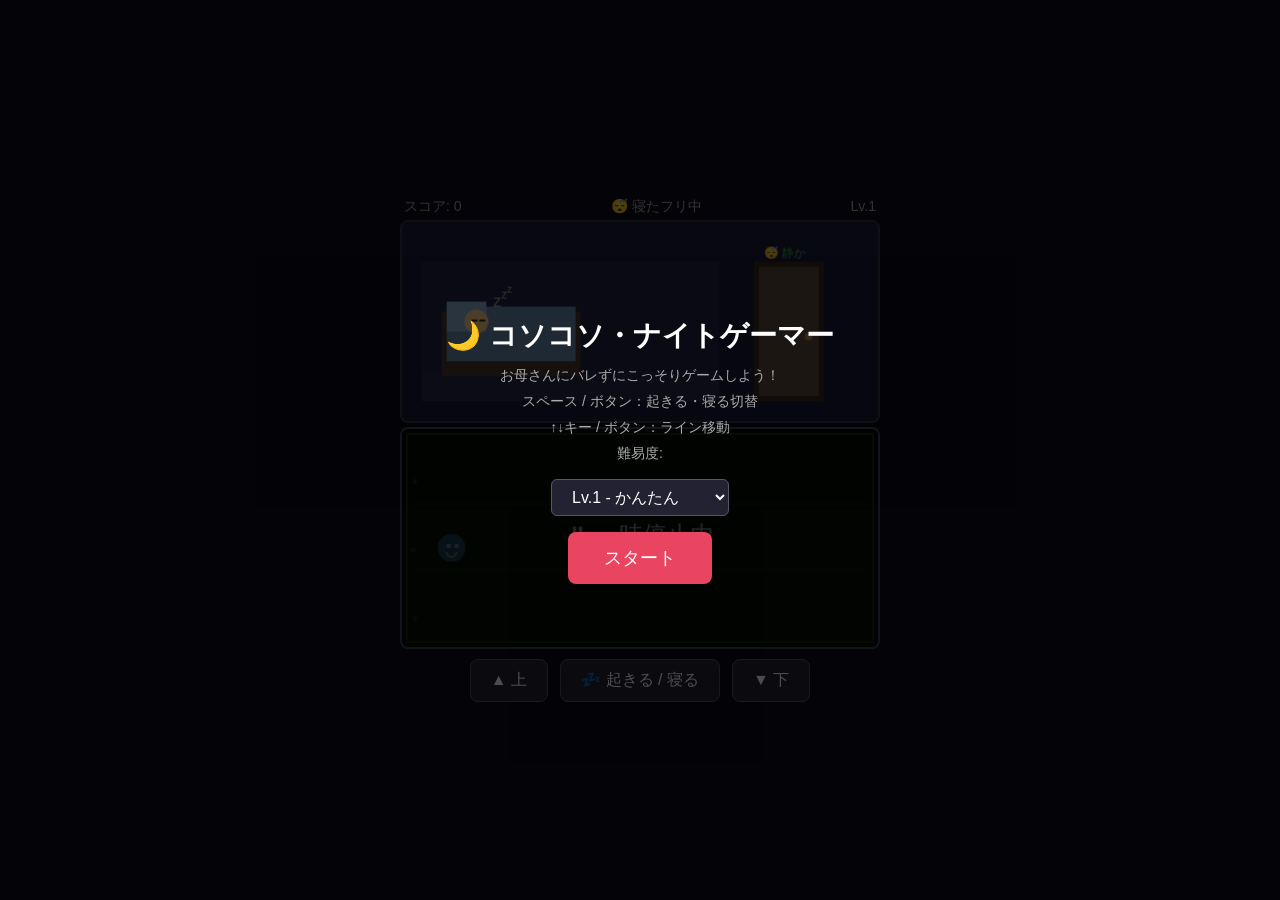
==== kosokoso-night-gamer.html @ 5cf54881 "feat: コソコソ・ナイトゲーマーを追加 お母さんの監視をかいくぐる深夜ステルス＆3ライン回避アクションゲーム。 モードA〜Dの状態遷移、スコア倍率システム、難易度5段階を実装。  https://" ====
<!DOCTYPE html>
<html lang="ja">
<head>
<meta charset="UTF-8">
<meta name="viewport" content="width=device-width, initial-scale=1.0, user-scalable=no">
<title>コソコソ・ナイトゲーマー</title>
<style>
*{margin:0;padding:0;box-sizing:border-box}
html,body{height:100%;overflow:hidden;touch-action:none}
body{background:#0a0a1a;display:flex;flex-direction:column;align-items:center;justify-content:center;font-family:'Segoe UI',sans-serif;color:#fff;height:100dvh}
#wrapper{display:flex;flex-direction:column;align-items:center;gap:4px;max-width:480px;width:100%}
canvas{display:block;border-radius:8px;width:100%;max-width:480px}
#topCanvas{border:2px solid #334}
#botCanvas{border:2px solid #446}
#ui{display:flex;justify-content:space-between;width:100%;max-width:480px;padding:0 4px;font-size:14px;color:#aaa}
#controls{display:flex;gap:12px;margin-top:6px}
#controls button{background:#223;border:1px solid #556;color:#fff;padding:10px 20px;border-radius:8px;font-size:16px;cursor:pointer;touch-action:manipulation}
#controls button:active{background:#445}
#overlay{position:fixed;top:0;left:0;width:100%;height:100%;background:rgba(0,0,0,0.7);display:flex;flex-direction:column;align-items:center;justify-content:center;z-index:10}
#overlay h2{font-size:28px;margin-bottom:12px}
#overlay p{color:#aaa;margin-bottom:8px;font-size:14px}
#overlay button{background:#e94560;border:none;color:#fff;padding:14px 36px;border-radius:8px;font-size:18px;cursor:pointer;margin-top:16px}
#overlay select{background:#223;color:#fff;border:1px solid #556;padding:8px 16px;border-radius:6px;font-size:16px;margin-top:8px}
.hidden{display:none!important}
</style>
</head>
<body>
<div id="wrapper">
  <div id="ui">
    <span id="scoreDisp">スコア: 0</span>
    <span id="modeDisp">😴 寝たフリ中</span>
    <span id="lvDisp">Lv.1</span>
  </div>
  <canvas id="topCanvas" width="480" height="200"></canvas>
  <canvas id="botCanvas" width="480" height="220"></canvas>
  <div id="controls">
    <button id="btnUp">▲ 上</button>
    <button id="btnAction">💤 起きる / 寝る</button>
    <button id="btnDown">▼ 下</button>
  </div>
</div>

<div id="overlay">
  <h2>🌙 コソコソ・ナイトゲーマー</h2>
  <p>お母さんにバレずにこっそりゲームしよう！</p>
  <p>スペース / ボタン：起きる・寝る切替</p>
  <p>↑↓キー / ボタン：ライン移動</p>
  <p>難易度:</p>
  <select id="lvSelect">
    <option value="1">Lv.1 - かんたん</option>
    <option value="2">Lv.2 - ふつう</option>
    <option value="3">Lv.3 - むずかしい</option>
    <option value="4">Lv.4 - 激ムズ</option>
    <option value="5">Lv.5 - 鬼</option>
  </select>
  <button id="btnStart">スタート</button>
  <p id="finalScore" class="hidden" style="color:#e94560;font-size:20px;margin-top:12px"></p>
</div>

<script>
(function(){
const TC=document.getElementById('topCanvas'),BC=document.getElementById('botCanvas');
const tx=TC.getContext('2d'),bx=BC.getContext('2d');
const overlay=document.getElementById('overlay'),btnStart=document.getElementById('btnStart');
const scoreDisp=document.getElementById('scoreDisp'),modeDisp=document.getElementById('modeDisp');
const lvDisp=document.getElementById('lvDisp'),finalScore=document.getElementById('finalScore');
const lvSelect=document.getElementById('lvSelect');

// Game state
let running=false,score=0,level=1,playerLane=1,playerPlaying=false;
let momMode='A',momTimer=0,safeTimer=0,gameOverReason='';
let enemies=[],spawnTimer=0,animFrame=0,lastTime=0;
let freezeTimer=0; // for game over freeze effect

// Difficulty settings per level
function getDiff(){
  const d={
    1:{bDur:3000,bToA:0.15,cDur:2500,dDur:3000,safeTime:2500,transSpeed:1,enemySpeed:2,spawnRate:1400},
    2:{bDur:2500,bToA:0.2,cDur:2000,dDur:2500,safeTime:2000,transSpeed:1.2,enemySpeed:2.5,spawnRate:1200},
    3:{bDur:1800,bToA:0.35,cDur:1500,dDur:2000,safeTime:1500,transSpeed:1.5,enemySpeed:3,spawnRate:1000},
    4:{bDur:1200,bToA:0.45,cDur:1200,dDur:1800,safeTime:1200,transSpeed:1.8,enemySpeed:3.5,spawnRate:850},
    5:{bDur:800,bToA:0.5,cDur:900,dDur:1500,safeTime:800,transSpeed:2.2,enemySpeed:4,spawnRate:700}
  };
  return d[level];
}

// Mom state machine
function initMom(){momMode='A';momTimer=2000+Math.random()*2000;safeTimer=0;}
function updateMom(dt){
  const df=getDiff();
  if(safeTimer>0){safeTimer-=dt;return;}
  momTimer-=dt*df.transSpeed;
  if(momTimer<=0){
    switch(momMode){
      case'A':momMode='B';momTimer=df.bDur+Math.random()*1000;break;
      case'B':
        if(Math.random()<df.bToA){momMode='A';momTimer=1500+Math.random()*2000;}
        else{momMode='C';momTimer=df.cDur+Math.random()*500;
          // Check if player is caught
          if(playerPlaying){gameOver('お母さんに見つかった！');}
        }
        break;
      case'C':
        // Check again at transition
        if(playerPlaying){gameOver('お母さんに見つかった！');}
        momMode='D';momTimer=df.dDur;break;
      case'D':momMode='A';momTimer=2500+Math.random()*2000;safeTimer=df.safeTime;break;
    }
  }
  // Continuous check during mode C
  if(momMode==='C'&&playerPlaying){gameOver('お母さんに見つかった！');}
}

// Score
function getMultiplier(){
  if(momMode==='C')return 3.0;
  if(momMode==='B')return 1.5;
  return 1.0;
}
function updateScore(dt){
  if(playerPlaying){score+=dt/1000*10*getMultiplier();}
  scoreDisp.textContent='スコア: '+Math.floor(score);
}

// Enemies
function spawnEnemy(){
  // Always ensure at least one lane is safe
  const lanes=[0,1,2];
  const safeLane=lanes[Math.floor(Math.random()*3)];
  for(let i=0;i<3;i++){
    if(i!==safeLane&&Math.random()<0.5){
      enemies.push({x:500,lane:i,w:30,h:28});
    }
  }
  // Ensure at least one enemy
  if(enemies.filter(e=>e.x>450).length===0){
    let l=safeLane===0?1:0;
    enemies.push({x:500,lane:l,w:30,h:28});
  }
}
function updateEnemies(dt){
  if(!playerPlaying)return;
  const df=getDiff();
  spawnTimer-=dt;
  if(spawnTimer<=0){spawnEnemy();spawnTimer=df.spawnRate+Math.random()*400;}
  for(let e of enemies){e.x-=df.enemySpeed*dt/16;}
  // Collision
  const py=getLaneY(playerLane);
  for(let e of enemies){
    const ey=getLaneYBot(e.lane);
    if(e.x<70&&e.x+e.w>40&&Math.abs(py-ey)<20){
      gameOver('ミニゲームでミス！');return;
    }
  }
  enemies=enemies.filter(e=>e.x>-40);
}
function getLaneY(l){return 50+l*70;}
function getLaneYBot(l){return 50+l*70;}

// Drawing - Top panel
function drawTop(){
  tx.fillStyle='#1a1a3a';tx.fillRect(0,0,480,200);
  // Room
  tx.fillStyle='#222244';tx.fillRect(20,40,300,140); // room bg
  // Floor
  tx.fillStyle='#2a2a4a';tx.fillRect(20,150,300,30);
  // Bed
  tx.fillStyle='#4a3a2a';tx.fillRect(40,90,140,65); // bed frame
  tx.fillStyle='#6a8aaa';tx.fillRect(45,85,130,55); // blanket
  tx.fillStyle='#8ab0d0';tx.fillRect(45,80,40,30); // pillow

  // Child
  if(playerPlaying){
    // Sitting up
    tx.fillStyle='#ffcc88';tx.beginPath();tx.arc(110,72,14,0,Math.PI*2);tx.fill(); // head
    tx.fillStyle='#445';tx.fillRect(100,86,20,20); // body sitting
    // Eyes open
    tx.fillStyle='#222';
    tx.fillRect(105,69,4,4);tx.fillRect(115,69,4,4);
    // Game device glow
    tx.fillStyle='rgba(100,200,255,0.3)';tx.fillRect(90,95,40,15);
    tx.fillStyle='#4af';tx.fillRect(95,97,30,10);
    // Zzz gone
    modeDisp.textContent='🎮 プレイ中 (x'+getMultiplier()+')';
    modeDisp.style.color='#4af';
  } else {
    // Lying down
    tx.fillStyle='#ffcc88';tx.beginPath();tx.arc(75,100,12,0,Math.PI*2);tx.fill(); // head
    // Eyes closed
    tx.strokeStyle='#222';tx.lineWidth=2;
    tx.beginPath();tx.moveTo(70,99);tx.lineTo(76,99);tx.stroke();
    tx.beginPath();tx.moveTo(78,99);tx.lineTo(84,99);tx.stroke();
    // Blanket covers body
    tx.fillStyle='#6a8aaa';tx.fillRect(88,90,85,45);
    // Zzz
    const zOff=Math.sin(animFrame/30)*5;
    tx.fillStyle='#aaa';tx.font='16px sans-serif';
    tx.fillText('z',92,80+zOff);tx.font='12px sans-serif';tx.fillText('z',100,72+zOff);
    tx.font='10px sans-serif';tx.fillText('z',106,66+zOff);
    modeDisp.textContent='😴 寝たフリ中';
    modeDisp.style.color='#aaa';
  }

  // Door area
  const doorX=360,doorY=45,doorW=60,doorH=130;
  tx.fillStyle='#3a2a1a';tx.fillRect(doorX-5,doorY-5,doorW+10,doorH+10); // door frame

  switch(momMode){
    case'A':
      tx.fillStyle='#5a4a3a';tx.fillRect(doorX,doorY,doorW,doorH); // closed door
      tx.fillStyle='#aa8855';tx.beginPath();tx.arc(doorX+50,doorY+70,4,0,Math.PI*2);tx.fill(); // knob
      // "静か" label
      tx.fillStyle='#4a4';tx.font='12px sans-serif';tx.fillText('😴 静か',doorX+5,doorY-10);
      break;
    case'B':
      // Rattling door
      const shake=Math.sin(animFrame/2)*3;
      tx.fillStyle='#5a4a3a';tx.fillRect(doorX+shake,doorY,doorW,doorH);
      tx.fillStyle='#aa8855';tx.beginPath();tx.arc(doorX+50+shake,doorY+70,4,0,Math.PI*2);tx.fill();
      tx.fillStyle='#da4';tx.font='12px sans-serif';tx.fillText('⚠ ガタガタ…',doorX-15,doorY-10);
      break;
    case'C':
      // Door slightly open, mom's eye
      tx.fillStyle='#5a4a3a';tx.fillRect(doorX+15,doorY,doorW-10,doorH); // shifted door
      tx.fillStyle='#111';tx.fillRect(doorX,doorY,14,doorH); // gap
      // Mom's eye
      tx.fillStyle='#fff';tx.beginPath();tx.ellipse(doorX+7,doorY+55,5,8,0,0,Math.PI*2);tx.fill();
      tx.fillStyle='#d22';tx.beginPath();tx.arc(doorX+7,doorY+55,3,0,Math.PI*2);tx.fill();
      tx.fillStyle='#111';tx.beginPath();tx.arc(doorX+7,doorY+55,1.5,0,Math.PI*2);tx.fill();
      tx.fillStyle='#f44';tx.font='bold 12px sans-serif';tx.fillText('👁 覗いてる！',doorX-20,doorY-10);
      break;
    case'D':
      // Door fully open, mom visible
      tx.fillStyle='#5a4a3a';tx.fillRect(doorX+doorW-10,doorY,12,doorH); // door pushed back
      tx.fillStyle='#1a1a3a';tx.fillRect(doorX,doorY,doorW-10,doorH); // open space
      // Mom silhouette (pop style)
      tx.fillStyle='#cc88aa';tx.beginPath();tx.arc(doorX+25,doorY+35,18,0,Math.PI*2);tx.fill(); // head
      tx.fillStyle='#aa6688';tx.fillRect(doorX+12,doorY+53,26,50); // body
      // Face
      tx.fillStyle='#fff';
      tx.beginPath();tx.arc(doorX+20,doorY+33,4,0,Math.PI*2);tx.fill();
      tx.beginPath();tx.arc(doorX+32,doorY+33,4,0,Math.PI*2);tx.fill();
      tx.fillStyle='#222';
      tx.beginPath();tx.arc(doorX+20,doorY+33,2,0,Math.PI*2);tx.fill();
      tx.beginPath();tx.arc(doorX+32,doorY+33,2,0,Math.PI*2);tx.fill();
      // Mouth
      tx.strokeStyle='#622';tx.lineWidth=2;
      tx.beginPath();tx.arc(doorX+26,doorY+43,6,0,Math.PI);tx.stroke();
      tx.fillStyle='#f66';tx.font='bold 12px sans-serif';tx.fillText('😡 確認中！',doorX-15,doorY-10);
      break;
  }

  // Safe timer indicator
  if(safeTimer>0){
    tx.fillStyle='#4a4';tx.font='12px sans-serif';
    tx.fillText('✨ 安全タイム！',200,20);
  }

  // Multiplier display
  const m=getMultiplier();
  if(m>1){
    tx.fillStyle=m>=3?'#f44':'#da4';tx.font='bold 16px sans-serif';
    tx.fillText('x'+m+' ボーナス！',20,25);
  }
}

// Drawing - Bottom panel (mini-game)
function drawBot(){
  bx.fillStyle='#0a1a0a';bx.fillRect(0,0,480,220);
  // Game screen border
  bx.strokeStyle='#2a4a2a';bx.lineWidth=2;bx.strokeRect(5,5,470,210);
  // Lane lines
  bx.strokeStyle='#1a3a1a';bx.lineWidth=1;
  for(let i=1;i<3;i++){
    bx.beginPath();bx.moveTo(10,10+i*66);bx.lineTo(470,10+i*66);bx.stroke();
  }
  // Lane labels
  bx.fillStyle='#2a4a2a';bx.font='10px sans-serif';
  bx.fillText('▲',8,55);bx.fillText('■',8,125);bx.fillText('▼',8,195);

  if(!playerPlaying){
    // Paused overlay
    bx.fillStyle='rgba(0,0,0,0.5)';bx.fillRect(0,0,480,220);
    bx.fillStyle='#888';bx.font='24px sans-serif';bx.textAlign='center';
    bx.fillText('⏸ 一時停止中',240,115);
    bx.textAlign='left';
    // Still draw player dimmed
    drawPlayer(0.3);
    return;
  }

  // Scrolling background stars
  bx.fillStyle='#1a2a1a';
  for(let i=0;i<15;i++){
    const sx=(i*97+animFrame*0.5)%480;
    const sy=(i*61)%200+10;
    bx.fillRect(sx,sy,2,2);
  }

  // Draw enemies
  for(let e of enemies){
    const ey=getLaneYBot(e.lane);
    // Enemy body (spike/obstacle)
    bx.fillStyle='#e44';
    bx.beginPath();
    bx.moveTo(e.x,ey-14);bx.lineTo(e.x+30,ey);bx.lineTo(e.x,ey+14);bx.lineTo(e.x+10,ey);
    bx.closePath();bx.fill();
    bx.fillStyle='#f66';
    bx.beginPath();bx.arc(e.x+15,ey,6,0,Math.PI*2);bx.fill();
    // Eyes
    bx.fillStyle='#fff';bx.fillRect(e.x+12,ey-3,3,3);bx.fillRect(e.x+18,ey-3,3,3);
  }

  drawPlayer(1.0);
}

function drawPlayer(alpha){
  const py=getLaneY(playerLane);
  bx.globalAlpha=alpha;
  // Player character
  bx.fillStyle='#4af';
  bx.beginPath();bx.arc(50,py,14,0,Math.PI*2);bx.fill();
  // Face
  bx.fillStyle='#fff';bx.fillRect(45,py-4,4,4);bx.fillRect(53,py-4,4,4);
  bx.fillStyle='#4af';
  bx.strokeStyle='#fff';bx.lineWidth=1.5;
  bx.beginPath();bx.arc(50,py+4,5,0,Math.PI);bx.stroke();
  bx.globalAlpha=1.0;
}

// Game over
function gameOver(reason){
  if(!running)return;
  gameOverReason=reason;
  running=false;
  freezeTimer=1500;
}

function showGameOver(){
  finalScore.textContent=gameOverReason+' スコア: '+Math.floor(score);
  finalScore.classList.remove('hidden');
  btnStart.textContent='リトライ';
  overlay.classList.remove('hidden');
}

// Input
function togglePlay(){
  if(!running)return;
  playerPlaying=!playerPlaying;
}
function moveUp(){if(!running||!playerPlaying)return;if(playerLane>0)playerLane--;}
function moveDown(){if(!running||!playerPlaying)return;if(playerLane<2)playerLane++;}

document.addEventListener('keydown',function(e){
  if(e.code==='Space'){e.preventDefault();togglePlay();}
  if(e.code==='ArrowUp'){e.preventDefault();moveUp();}
  if(e.code==='ArrowDown'){e.preventDefault();moveDown();}
});
document.getElementById('btnAction').addEventListener('click',togglePlay);
document.getElementById('btnUp').addEventListener('click',moveUp);
document.getElementById('btnDown').addEventListener('click',moveDown);

// Touch swipe
let touchY=0;
BC.addEventListener('touchstart',function(e){touchY=e.touches[0].clientY;});
BC.addEventListener('touchend',function(e){
  const dy=e.changedTouches[0].clientY-touchY;
  if(Math.abs(dy)>20){if(dy<0)moveUp();else moveDown();}
});

// Game loop
function gameLoop(ts){
  if(!lastTime)lastTime=ts;
  let dt=ts-lastTime;lastTime=ts;
  if(dt>100)dt=100;
  animFrame++;

  if(running){
    updateMom(dt);
    updateEnemies(dt);
    updateScore(dt);
  }

  drawTop();
  drawBot();

  if(!running&&freezeTimer>0){
    freezeTimer-=dt;
    // Flash effect
    if(Math.floor(animFrame/5)%2===0){
      tx.fillStyle='rgba(255,0,0,0.2)';tx.fillRect(0,0,480,200);
      bx.fillStyle='rgba(255,0,0,0.2)';bx.fillRect(0,0,480,220);
    }
    if(freezeTimer<=0)showGameOver();
  }

  requestAnimationFrame(gameLoop);
}

// Start
btnStart.addEventListener('click',function(){
  level=parseInt(lvSelect.value);
  lvDisp.textContent='Lv.'+level;
  score=0;playerLane=1;playerPlaying=false;
  enemies=[];spawnTimer=500;freezeTimer=0;
  gameOverReason='';
  finalScore.classList.add('hidden');
  initMom();
  running=true;
  overlay.classList.add('hidden');
});

requestAnimationFrame(gameLoop);
})();
</script>
</body>
</html>
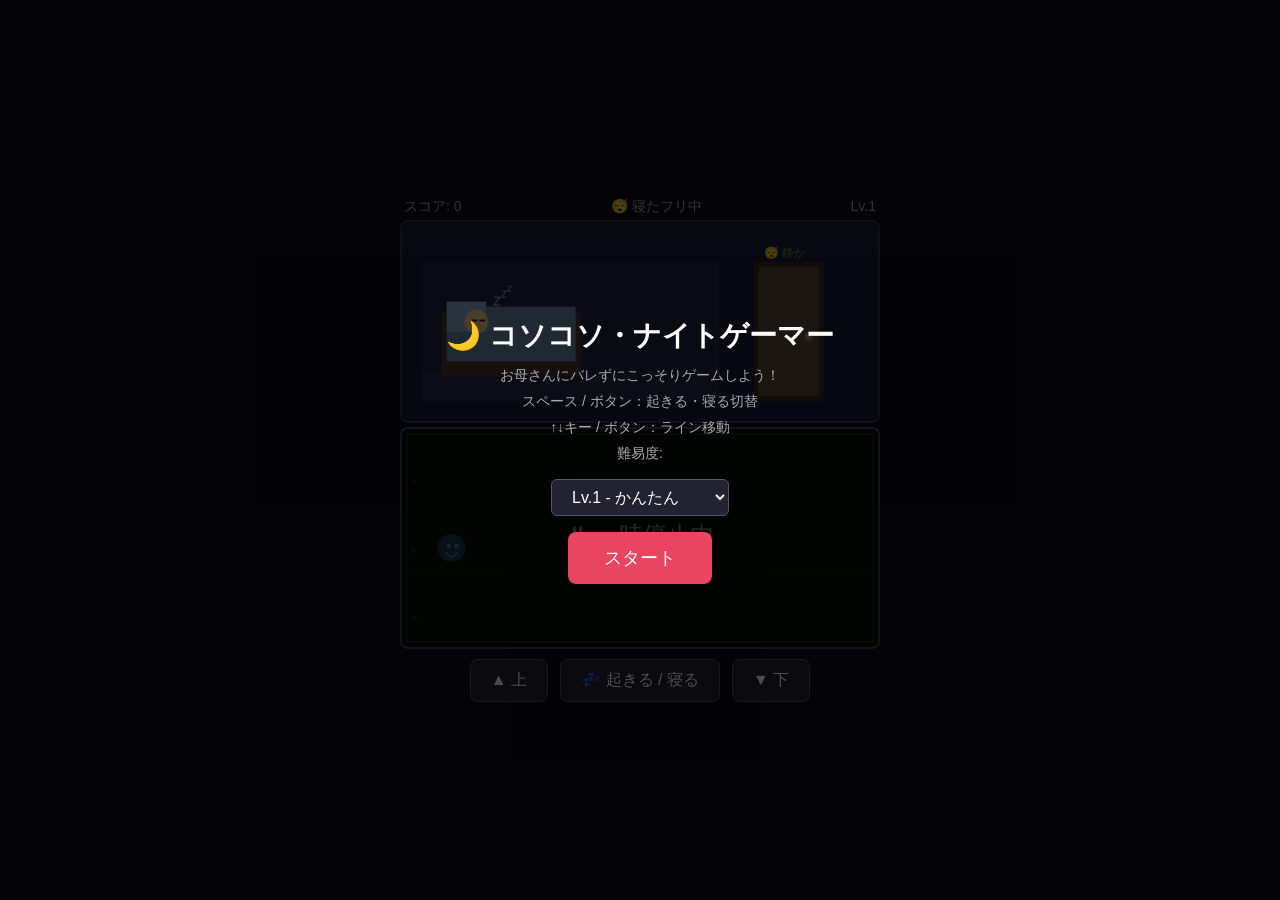
==== commit def28242: "fix: ゲームオーバー判定をモードD（出現）時のみに変更 モードC（覗き）ではゲームオーバーにならず、モードD（扉全開）で プレイ中の場合のみ見つかるように修正。  https://claude.a" ====
--- a/kosokoso-night-gamer.html
+++ b/kosokoso-night-gamer.html
@@ -95,20 +95,17 @@
       case'A':momMode='B';momTimer=df.bDur+Math.random()*1000;break;
       case'B':
         if(Math.random()<df.bToA){momMode='A';momTimer=1500+Math.random()*2000;}
-        else{momMode='C';momTimer=df.cDur+Math.random()*500;
-          // Check if player is caught
-          if(playerPlaying){gameOver('お母さんに見つかった！');}
-        }
+        else{momMode='C';momTimer=df.cDur+Math.random()*500;}
         break;
       case'C':
-        // Check again at transition
+        momMode='D';momTimer=df.dDur;
         if(playerPlaying){gameOver('お母さんに見つかった！');}
-        momMode='D';momTimer=df.dDur;break;
+        break;
       case'D':momMode='A';momTimer=2500+Math.random()*2000;safeTimer=df.safeTime;break;
     }
   }
-  // Continuous check during mode C
-  if(momMode==='C'&&playerPlaying){gameOver('お母さんに見つかった！');}
+  // Continuous check during mode D
+  if(momMode==='D'&&playerPlaying){gameOver('お母さんに見つかった！');}
 }
 
 // Score
